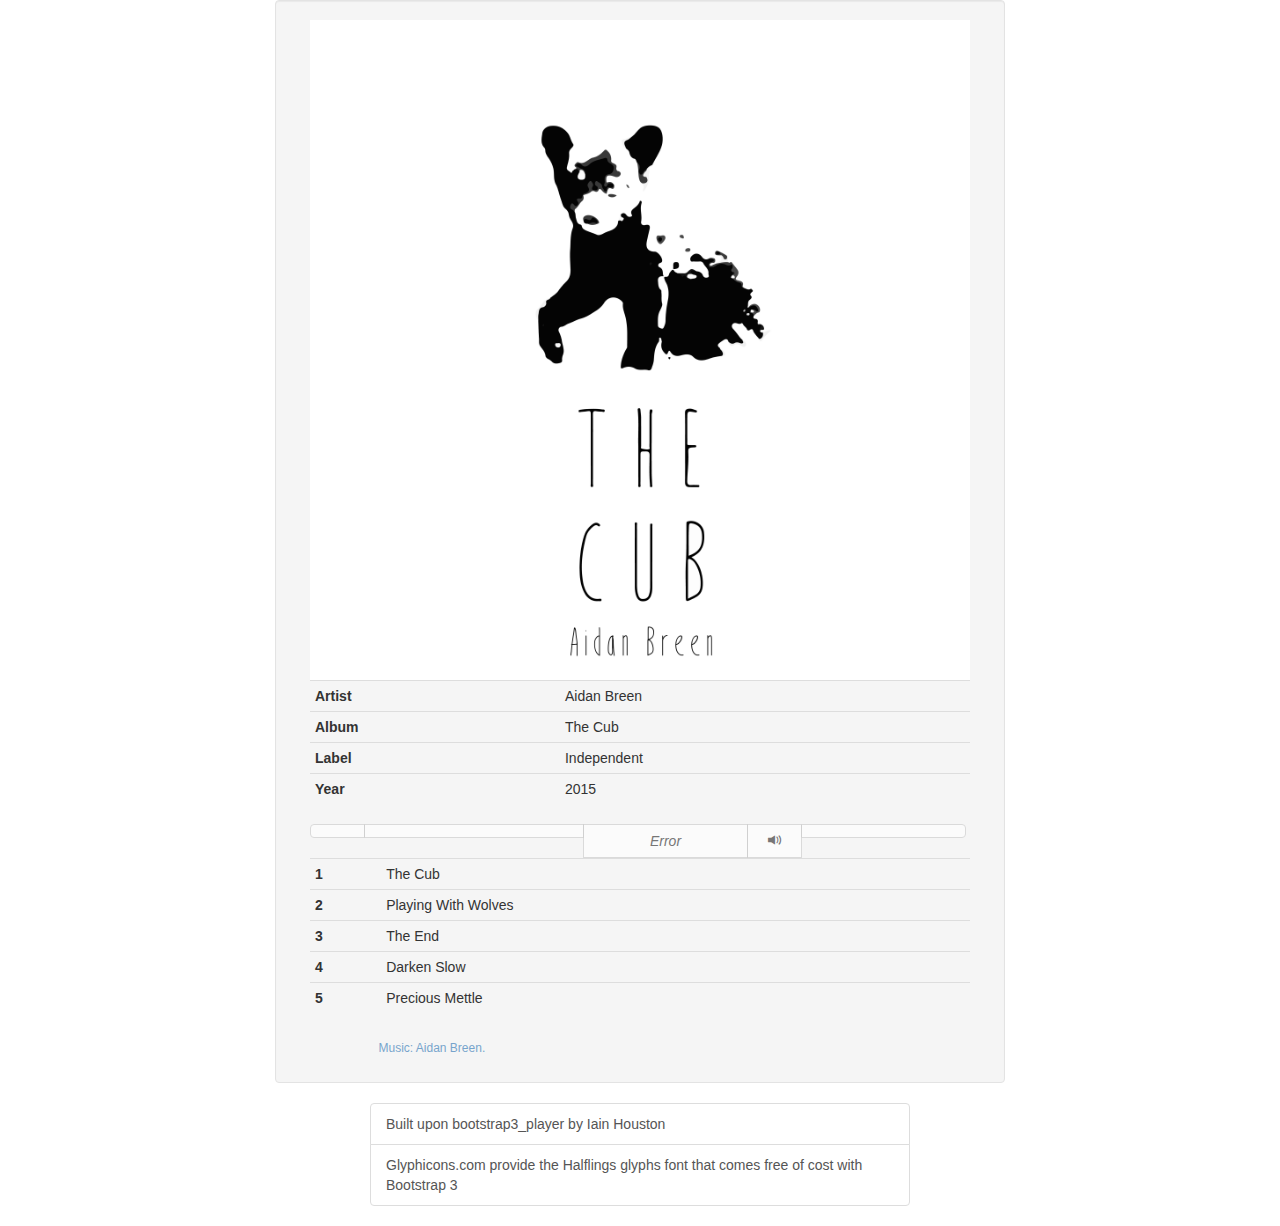
==== index.html @ eead749a "styling" ====
<!DOCTYPE html>
<html>
  <head>
    <title>bootstrap3_player demo</title>
    <meta name="viewport" content="width=device-width, initial-scale=1.0">

    <!-- ~~~~~~~~~~~~~~~~~~~~~~~~~~ Required CSS files ~~~~~~~~~~~~~~~~~~~~~~~~~~~~~~~~~~~~~~~~~~~~~~~~ -->
    <link href="https://maxcdn.bootstrapcdn.com/bootstrap/3.3.5/css/bootstrap.min.css" rel="stylesheet">
    <link href="css/bootstrap3_player.css" rel="stylesheet">
    <!-- ^ ^ ^ ^ ^ ^ ^ ^ ^ ^ ^ ^ ^ ^ ^ ^ ^ ^ ^ ^ ^ ^ ^ ^ ^ ^ ^ ^ ^ ^ ^ ^ ^ ^ ^ ^ ^ ^ ^ ^ ^ ^ ^ ^ ^ ^ ^  -->
    <!-- ^ ^ ^ ^ ^ ^ ^ ^ ^ ^ ^ ^ ^ ^ ^ ^ ^ ^ ^ ^ ^ ^ ^ ^ ^ ^ ^ ^ ^ ^ ^ ^ ^ ^ ^ ^ ^ ^ ^ ^ ^ ^ ^ ^ ^ ^ ^  -->

  </head>
  <body>


    <div class="container">
      <div class="row col-md-8 col-md-offset-2 col-xs-12">
        <!-- ~~~~~~~~~~~~~~~~~~~~~~~~~~~~ Example: Audio with data ~~~~~~~~~~~~~~~~~~~~~~~~~~~~~~~~~~~~~~~~~~~~~~~~ -->
        <audio controls
          data-info-album-art="images/cover.jpg"
          data-info-album-title="The Cub"
          data-info-artist="Aidan Breen"
          data-info-label="Independent"
          data-info-year="2015"
          data-info-att="Music: Aidan Breen."
          data-info-att-link="https://github.com/aido179"
          data-track-1-src-mp3="music/1.mp3"
          data-track-1-title="The Cub"
          data-track-2-src-mp3="music/2.mp3"
          data-track-2-title="Playing With Wolves"
          data-track-3-src-mp3="music/3.mp3"
          data-track-3-title="The End"
          data-track-4-src-mp3="music/4.mp3"
          data-track-4-title="Darken Slow"
          data-track-5-src-mp3="music/5.mp3"
          data-track-5-title="Precious Mettle">
          <source id="src-ogg" type="audio/ogg" />
          <source id="src-mp3" type="audio/mpeg" />
          An html5-capable browser is required to play this audio.
        </audio>
    <!-- ^ ^ ^ ^ ^ ^ ^ ^ ^ ^ ^ ^ ^ ^ ^ ^ ^ ^ ^ ^ ^ ^ ^ ^ ^ ^ ^ ^ ^ ^ ^ ^ ^ ^ ^ ^ ^ ^ ^ ^ ^ ^ ^ ^ ^ ^ ^  -->
    <!-- ^ ^ ^ ^ ^ ^ ^ ^ ^ ^ ^ ^ ^ ^ ^ ^ ^ ^ ^ ^ ^ ^ ^ ^ ^ ^ ^ ^ ^ ^ ^ ^ ^ ^ ^ ^ ^ ^ ^ ^ ^ ^ ^ ^ ^ ^ ^  -->

    <!-- ~~~~~~~~~~~~~~~~~~~~~~~~~~~~~~~~ Example: Audio with no data ~~~~~~~~~~~~~~~~~~~~~~~~~~~~~~~~~~~~~~~~~~~ -->
    <!--
    <h1> Playlist without Album Data</h1>
    <audio controls
      data-track-1-src-mp3="music/1.mp3"
      data-track-1-title="The Cub"
      data-track-2-src-mp3="music/2.mp3"
      data-track-2-title="Playing With Wolves"
      data-track-3-src-mp3="music/3.mp3"
      data-track-3-title="The End"
      data-track-4-src-mp3="music/4.mp3"
      data-track-4-title="Darken Slow"
      data-track-5-src-mp3="music/5.mp3"
      data-track-5-title="Precious Mettle">
      <source id="src-ogg" type="audio/ogg" />
      <source id="src-mp3" type="audio/mpeg" />
      An html5-capable browser is required to play this audio.
    </audio>
  -->



      </div><!-- /row -->
      <!-- /row -->
      <footer class="row col-md-6 col-md-offset-3 col-xs-12">
        <div class="list-group">
          <a  class="list-group-item" href="https://www.flickr.com/photos/13481006@N08/sets/72157650312130202/">
          Built upon bootstrap3_player by Iain Houston</a>
          <a  class="list-group-item" href="http://glyphicons.com/">
          Glyphicons.com provide the Halflings glyphs font that comes free of cost with Bootstrap 3</a>
        </div>
        <!-- /list-group -->
      </footer>


      <!-- ~~~~~~~~~~~~~~~~~~~~~~~~~~ Required Javascript files ~~~~~~~~~~~~~~~~~~~~~~~~~~~~~~~~~~~~~~~~~~~~~~~~ -->
      <script src="https://ajax.googleapis.com/ajax/libs/jquery/1.11.1/jquery.min.js"></script>
      <script src="https://maxcdn.bootstrapcdn.com/bootstrap/3.3.1/js/bootstrap.min.js"></script>
      <script src="js/bootstrap3_player.js"></script>
      <!-- ^ ^ ^ ^ ^ ^ ^ ^ ^ ^ ^ ^ ^ ^ ^ ^ ^ ^ ^ ^ ^ ^ ^ ^ ^ ^ ^ ^ ^ ^ ^ ^ ^ ^ ^ ^ ^ ^ ^ ^ ^ ^ ^ ^ ^ ^ ^ ^ ^ ^  -->
      <!-- ^ ^ ^ ^ ^ ^ ^ ^ ^ ^ ^ ^ ^ ^ ^ ^ ^ ^ ^ ^ ^ ^ ^ ^ ^ ^ ^ ^ ^ ^ ^ ^ ^ ^ ^ ^ ^ ^ ^ ^ ^ ^ ^ ^ ^ ^ ^ ^ ^ ^  -->


    </div><!-- container -->
  </body>
</html>
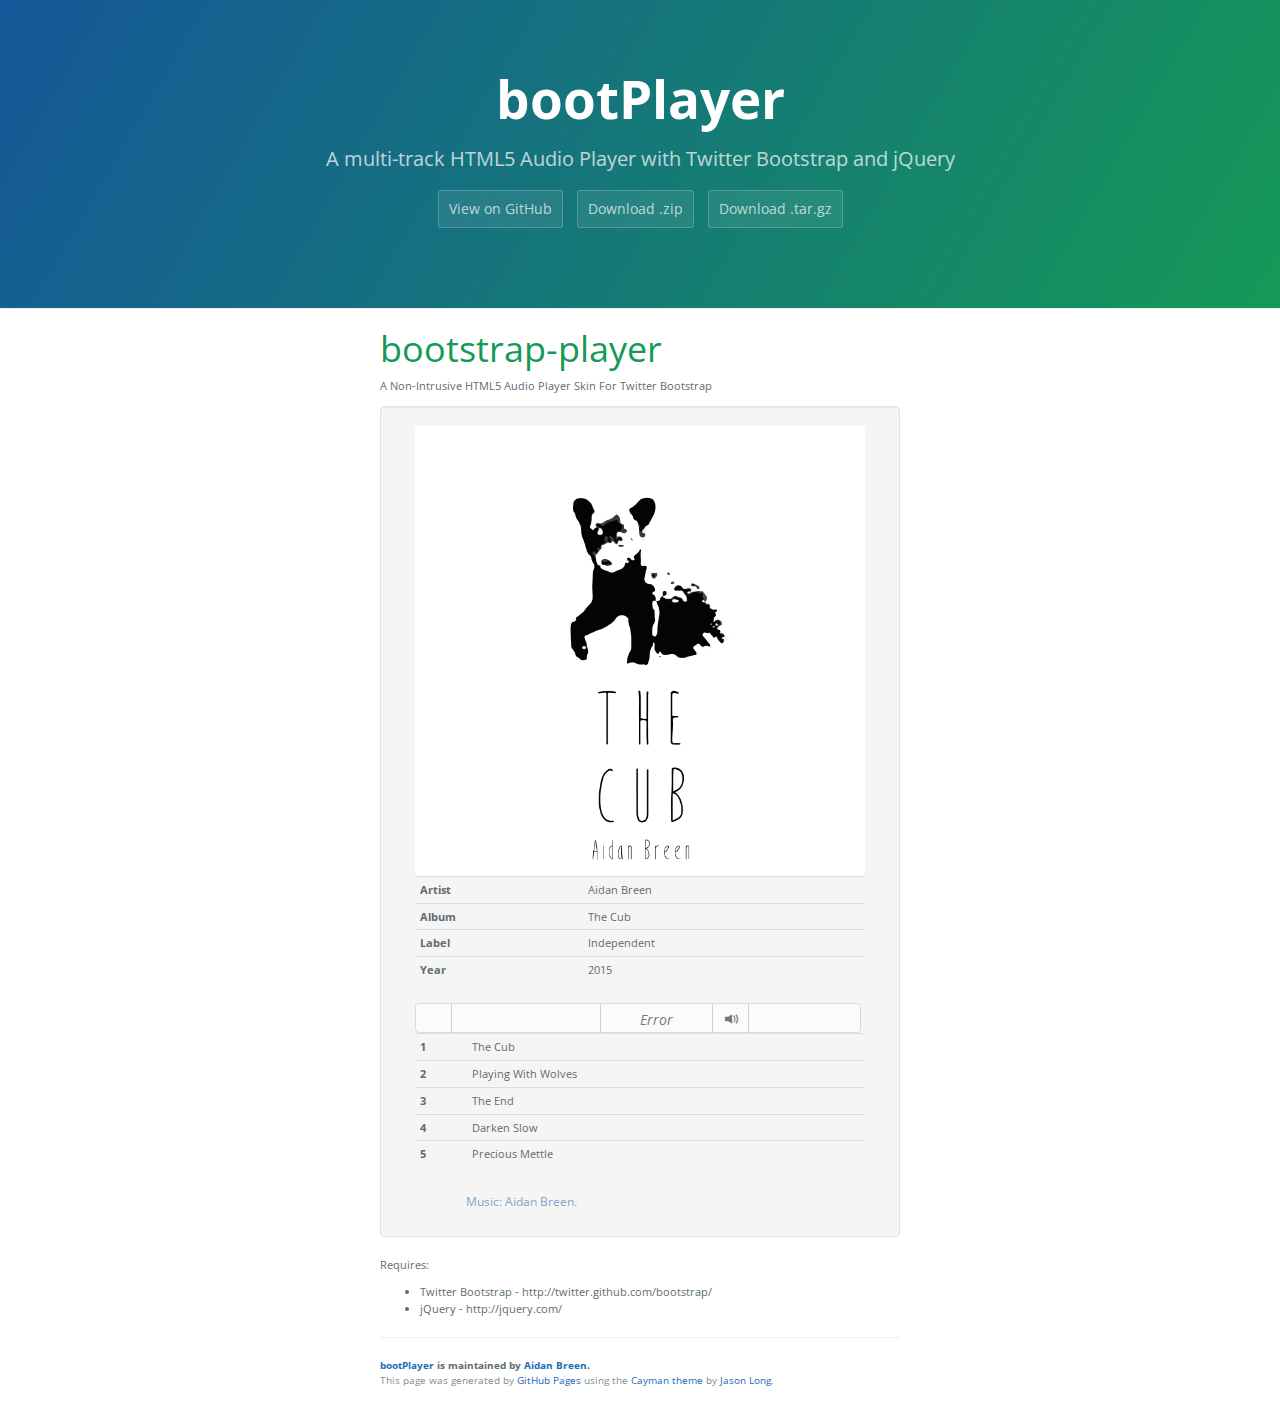
==== commit 374b9e57: "styling gh-pages" ====
--- a/index.html
+++ b/index.html
@@ -1,23 +1,30 @@
 <!DOCTYPE html>
-<html>
+<html lang="en-us">
   <head>
-    <title>bootstrap3_player demo</title>
-    <meta name="viewport" content="width=device-width, initial-scale=1.0">
-
-    <!-- ~~~~~~~~~~~~~~~~~~~~~~~~~~ Required CSS files ~~~~~~~~~~~~~~~~~~~~~~~~~~~~~~~~~~~~~~~~~~~~~~~~ -->
+    <meta charset="UTF-8">
+    <title>bootPlayer</title>
+    <meta name="viewport" >
     <link href="https://maxcdn.bootstrapcdn.com/bootstrap/3.3.5/css/bootstrap.min.css" rel="stylesheet">
-    <link href="css/bootstrap3_player.css" rel="stylesheet">
-    <!-- ^ ^ ^ ^ ^ ^ ^ ^ ^ ^ ^ ^ ^ ^ ^ ^ ^ ^ ^ ^ ^ ^ ^ ^ ^ ^ ^ ^ ^ ^ ^ ^ ^ ^ ^ ^ ^ ^ ^ ^ ^ ^ ^ ^ ^ ^ ^  -->
-    <!-- ^ ^ ^ ^ ^ ^ ^ ^ ^ ^ ^ ^ ^ ^ ^ ^ ^ ^ ^ ^ ^ ^ ^ ^ ^ ^ ^ ^ ^ ^ ^ ^ ^ ^ ^ ^ ^ ^ ^ ^ ^ ^ ^ ^ ^ ^ ^  -->
-
+    <!--<link rel="stylesheet" href="css/normalize.css">-->
+    <link href='https://fonts.googleapis.com/css?family=Open+Sans:400,700' rel='stylesheet' type='text/css'>
+    <link rel="stylesheet" href="css/cayman.css">
+    <link rel="stylesheet" href="css/player.css">
   </head>
   <body>
+    <section class="page-header">
+      <h1 class="project-name">bootPlayer</h1>
+      <h2 class="project-tagline">A multi-track HTML5 Audio Player with Twitter Bootstrap and jQuery</h2>
+      <a href="https://github.com/aido179/bootPlayer" class="caymanbtn">View on GitHub</a>
+      <a href="https://github.com/aido179/bootPlayer/zipball/master" class="caymanbtn">Download .zip</a>
+      <a href="https://github.com/aido179/bootPlayer/tarball/master" class="caymanbtn">Download .tar.gz</a>
+    </section>
+
+    <section class="main-content">
+      <h1>bootstrap-player</h1>
+      <p>A Non-Intrusive HTML5 Audio Player Skin For Twitter Bootstrap</p>
 
 
-    <div class="container">
-      <div class="row col-md-8 col-md-offset-2 col-xs-12">
-        <!-- ~~~~~~~~~~~~~~~~~~~~~~~~~~~~ Example: Audio with data ~~~~~~~~~~~~~~~~~~~~~~~~~~~~~~~~~~~~~~~~~~~~~~~~ -->
-        <audio controls
+      <audio controls
           data-info-album-art="images/cover.jpg"
           data-info-album-title="The Cub"
           data-info-artist="Aidan Breen"
@@ -39,52 +46,23 @@
           <source id="src-mp3" type="audio/mpeg" />
           An html5-capable browser is required to play this audio.
         </audio>
-    <!-- ^ ^ ^ ^ ^ ^ ^ ^ ^ ^ ^ ^ ^ ^ ^ ^ ^ ^ ^ ^ ^ ^ ^ ^ ^ ^ ^ ^ ^ ^ ^ ^ ^ ^ ^ ^ ^ ^ ^ ^ ^ ^ ^ ^ ^ ^ ^  -->
-    <!-- ^ ^ ^ ^ ^ ^ ^ ^ ^ ^ ^ ^ ^ ^ ^ ^ ^ ^ ^ ^ ^ ^ ^ ^ ^ ^ ^ ^ ^ ^ ^ ^ ^ ^ ^ ^ ^ ^ ^ ^ ^ ^ ^ ^ ^ ^ ^  -->
-
-    <!-- ~~~~~~~~~~~~~~~~~~~~~~~~~~~~~~~~ Example: Audio with no data ~~~~~~~~~~~~~~~~~~~~~~~~~~~~~~~~~~~~~~~~~~~ -->
-    <!--
-    <h1> Playlist without Album Data</h1>
-    <audio controls
-      data-track-1-src-mp3="music/1.mp3"
-      data-track-1-title="The Cub"
-      data-track-2-src-mp3="music/2.mp3"
-      data-track-2-title="Playing With Wolves"
-      data-track-3-src-mp3="music/3.mp3"
-      data-track-3-title="The End"
-      data-track-4-src-mp3="music/4.mp3"
-      data-track-4-title="Darken Slow"
-      data-track-5-src-mp3="music/5.mp3"
-      data-track-5-title="Precious Mettle">
-      <source id="src-ogg" type="audio/ogg" />
-      <source id="src-mp3" type="audio/mpeg" />
-      An html5-capable browser is required to play this audio.
-    </audio>
-  -->
 
 
 
-      </div><!-- /row -->
-      <!-- /row -->
-      <footer class="row col-md-6 col-md-offset-3 col-xs-12">
-        <div class="list-group">
-          <a  class="list-group-item" href="https://www.flickr.com/photos/13481006@N08/sets/72157650312130202/">
-          Built upon bootstrap3_player by Iain Houston</a>
-          <a  class="list-group-item" href="http://glyphicons.com/">
-          Glyphicons.com provide the Halflings glyphs font that comes free of cost with Bootstrap 3</a>
-        </div>
-        <!-- /list-group -->
+      <p>Requires:</p>
+      <ul>
+        <li>Twitter Bootstrap - http://twitter.github.com/bootstrap/</li>
+        <li>jQuery - http://jquery.com/</li>
+      </ul>
+
+      <footer class="site-footer">
+        <span class="site-footer-owner"><a href="https://github.com/aido179/bootPlayer">bootPlayer</a> is maintained by <a href="https://github.com/aido179">Aidan Breen</a>.</span>
+        <span class="site-footer-credits">This page was generated by <a href="https://pages.github.com">GitHub Pages</a> using the <a href="https://github.com/jasonlong/cayman-theme">Cayman theme</a> by <a href="https://twitter.com/jasonlong">Jason Long</a>.</span>
       </footer>
 
-
-      <!-- ~~~~~~~~~~~~~~~~~~~~~~~~~~ Required Javascript files ~~~~~~~~~~~~~~~~~~~~~~~~~~~~~~~~~~~~~~~~~~~~~~~~ -->
-      <script src="https://ajax.googleapis.com/ajax/libs/jquery/1.11.1/jquery.min.js"></script>
-      <script src="https://maxcdn.bootstrapcdn.com/bootstrap/3.3.1/js/bootstrap.min.js"></script>
-      <script src="js/bootstrap3_player.js"></script>
-      <!-- ^ ^ ^ ^ ^ ^ ^ ^ ^ ^ ^ ^ ^ ^ ^ ^ ^ ^ ^ ^ ^ ^ ^ ^ ^ ^ ^ ^ ^ ^ ^ ^ ^ ^ ^ ^ ^ ^ ^ ^ ^ ^ ^ ^ ^ ^ ^ ^ ^ ^  -->
-      <!-- ^ ^ ^ ^ ^ ^ ^ ^ ^ ^ ^ ^ ^ ^ ^ ^ ^ ^ ^ ^ ^ ^ ^ ^ ^ ^ ^ ^ ^ ^ ^ ^ ^ ^ ^ ^ ^ ^ ^ ^ ^ ^ ^ ^ ^ ^ ^ ^ ^ ^  -->
-
-
-    </div><!-- container -->
+    </section>
+    <script src="https://ajax.googleapis.com/ajax/libs/jquery/1.11.1/jquery.min.js"></script>
+    <script src="https://maxcdn.bootstrapcdn.com/bootstrap/3.3.1/js/bootstrap.min.js"></script>
+    <script src="js/player.js"></script>
   </body>
 </html>
--- a/css/cayman.css
+++ b/css/cayman.css
@@ -0,0 +1,223 @@
+* {
+  box-sizing: border-box; }
+
+body {
+  padding: 0;
+  margin: 0;
+  font-family: "Open Sans", "Helvetica Neue", Helvetica, Arial, sans-serif !important;
+  line-height: 1.5;
+  color: #606c71; }
+h1{
+  font-weight: bold;
+}
+
+a {
+  color: #1e6bb8;
+  text-decoration: none; }
+  a:hover {
+    text-decoration: underline; }
+
+.caymanbtn {
+  display: inline-block;
+  margin-bottom: 1rem;
+  color: rgba(255, 255, 255, 0.7);
+  background-color: rgba(255, 255, 255, 0.08);
+  border-color: rgba(255, 255, 255, 0.2);
+  border-style: solid;
+  border-width: 1px;
+  border-radius: 0.3rem;
+  transition: color 0.2s, background-color 0.2s, border-color 0.2s; }
+  .caymanbtn:hover {
+    color: rgba(255, 255, 255, 0.8);
+    text-decoration: none;
+    background-color: rgba(255, 255, 255, 0.2);
+    border-color: rgba(255, 255, 255, 0.3); }
+  .caymanbtn + .caymanbtn {
+    margin-left: 1rem; }
+  @media screen and (min-width: 64em) {
+    .caymanbtn {
+      padding: 0.75rem 1rem; } }
+  @media screen and (min-width: 42em) and (max-width: 64em) {
+    .caymanbtn {
+      padding: 0.6rem 0.9rem;
+      font-size: 0.9rem; } }
+  @media screen and (max-width: 42em) {
+    .caymanbtn {
+      display: block;
+      width: 100%;
+      padding: 0.75rem;
+      font-size: 0.9rem; }
+      .caymanbtn + .caymanbtn {
+        margin-top: 1rem;
+        margin-left: 0; } }
+
+.page-header {
+  padding: 7rem 8rem;
+  margin:0;
+  color: #fff;
+  text-align: center;
+  background-color: #159957;
+  background-image: linear-gradient(120deg, #155799, #159957);
+}
+
+  @media screen and (min-width: 64em) {
+    .page-header {
+      padding: 7rem 8rem; } }
+  @media screen and (min-width: 42em) and (max-width: 64em) {
+    .page-header {
+      padding: 5rem 6rem; } }
+  @media screen and (max-width: 42em) {
+    .page-header {
+      padding: 3rem 2rem; } }
+
+.project-name {
+  margin-top: 0;
+  margin-bottom: 0.1rem; }
+  @media screen and (min-width: 64em) {
+    .project-name {
+      font-size: 5.25rem; } }
+  @media screen and (min-width: 42em) and (max-width: 64em) {
+    .project-name {
+      font-size: 3.25rem; } }
+  @media screen and (max-width: 42em) {
+    .project-name {
+      font-size: 2.75rem; } }
+
+.project-tagline {
+  margin-bottom: 2rem;
+  font-weight: normal;
+  opacity: 0.7; }
+  @media screen and (min-width: 64em) {
+    .project-tagline {
+      font-size: 2rem; } }
+  @media screen and (min-width: 42em) and (max-width: 64em) {
+    .project-tagline {
+      font-size: 2rem; } }
+  @media screen and (max-width: 42em) {
+    .project-tagline {
+      font-size: 1.5rem; } }
+
+.main-content :first-child {
+  margin-top: 0; }
+@media screen and (min-width: 64em) {
+  .main-content {
+    max-width: 64rem;
+    padding: 2rem 6rem;
+    margin: 0 auto;
+    font-size: 1.1rem; } }
+@media screen and (min-width: 42em) and (max-width: 64em) {
+  .main-content {
+    padding: 2rem 4rem;
+    font-size: 1.1rem; } }
+@media screen and (max-width: 42em) {
+  .main-content {
+    padding: 2rem 1rem;
+    font-size: 1rem; } }
+.main-content img {
+  max-width: 100%; }
+.main-content h1, .main-content h2, .main-content h3, .main-content h4, .main-content h5, .main-content h6 {
+  margin-top: 2rem;
+  margin-bottom: 1rem;
+  font-weight: normal;
+  color: #159957; }
+.main-content p {
+  margin-bottom: 1em; }
+.main-content code {
+  padding: 2px 4px;
+  font-family: Consolas, "Liberation Mono", Menlo, Courier, monospace;
+  font-size: 0.9rem;
+  color: #383e41;
+  background-color: #f3f6fa;
+  border-radius: 0.3rem; }
+.main-content pre {
+  padding: 0.8rem;
+  margin-top: 0;
+  margin-bottom: 1rem;
+  font: 1rem Consolas, "Liberation Mono", Menlo, Courier, monospace;
+  color: #567482;
+  word-wrap: normal;
+  background-color: #f3f6fa;
+  border: solid 1px #dce6f0;
+  border-radius: 0.3rem; }
+  .main-content pre > code {
+    padding: 0;
+    margin: 0;
+    font-size: 0.9rem;
+    color: #567482;
+    word-break: normal;
+    white-space: pre;
+    background: transparent;
+    border: 0; }
+.main-content .highlight {
+  margin-bottom: 1rem; }
+  .main-content .highlight pre {
+    margin-bottom: 0;
+    word-break: normal; }
+.main-content .highlight pre, .main-content pre {
+  padding: 0.8rem;
+  overflow: auto;
+  font-size: 0.9rem;
+  line-height: 1.45;
+  border-radius: 0.3rem;
+  -webkit-overflow-scrolling: touch; }
+.main-content pre code, .main-content pre tt {
+  display: inline;
+  max-width: initial;
+  padding: 0;
+  margin: 0;
+  overflow: initial;
+  line-height: inherit;
+  word-wrap: normal;
+  background-color: transparent;
+  border: 0; }
+  .main-content pre code:before, .main-content pre code:after, .main-content pre tt:before, .main-content pre tt:after {
+    content: normal; }
+.main-content ul, .main-content ol {
+  margin-top: 0; }
+.main-content blockquote {
+  padding: 0 1rem;
+  margin-left: 0;
+  color: #819198;
+  border-left: 0.3rem solid #dce6f0; }
+  .main-content blockquote > :first-child {
+    margin-top: 0; }
+  .main-content blockquote > :last-child {
+    margin-bottom: 0; }
+
+.main-content dl {
+  padding: 0; }
+  .main-content dl dt {
+    padding: 0;
+    margin-top: 1rem;
+    font-size: 1rem;
+    font-weight: bold; }
+  .main-content dl dd {
+    padding: 0;
+    margin-bottom: 1rem; }
+.main-content hr {
+  height: 2px;
+  padding: 0;
+  margin: 1rem 0;
+  background-color: #eff0f1;
+  border: 0; }
+
+.site-footer {
+  padding-top: 2rem;
+  margin-top: 2rem;
+  border-top: solid 1px #eff0f1; }
+  @media screen and (min-width: 64em) {
+    .site-footer {
+      font-size: 1rem; } }
+  @media screen and (min-width: 42em) and (max-width: 64em) {
+    .site-footer {
+      font-size: 1rem; } }
+  @media screen and (max-width: 42em) {
+    .site-footer {
+      font-size: 0.9rem; } }
+
+.site-footer-owner {
+  display: block;
+  font-weight: bold; }
+
+.site-footer-credits {
+  color: #819198; }
--- a/css/player.css
+++ b/css/player.css
@@ -0,0 +1,74 @@
+.playa input[type="range"] {
+  background-color: #ddd;
+  border: 1px solid #bbb;
+  border-radius: 0.5em;
+  opacity: 0.5;
+  height: 1em;
+  top: 2px;
+  position: relative;
+}
+
+.playa  .thumbnail  {
+    width:100%;
+}
+
+/* sliders and buttons need a uniform height */
+.playa .btn-group .btn {
+    display:inline-block;
+    float:none;
+    height: 2.2em;
+}
+
+/*  contains the attribution link */
+.playa .row:nth-child(4) {
+  overflow: hidden;
+}
+
+/* Acknowledgements:
+To Glyphicons (http://glyphicons.com/) for the Halflings glyphs font */
+
+/* .spin is used to rotate glyphicon glyphicon-refresh */
+.spin {
+  -webkit-animation: spin 2s infinite linear;
+  -moz-animation: spin 2s infinite linear;
+  -o-animation: spin 2s infinite linear;
+  animation: spin 2s infinite linear;
+}
+
+@-moz-keyframes spin {
+  from {
+    -moz-transform: rotate(0deg);
+  }
+  to {
+    -moz-transform: rotate(360deg);
+  }
+}
+
+@-webkit-keyframes spin {
+  from {
+    -webkit-transform: rotate(0deg);
+  }
+  to {
+    -webkit-transform: rotate(360deg);
+  }
+}
+
+@keyframes spin {
+  from {
+    transform: rotate(0deg);
+  }
+  to {
+    transform: rotate(360deg);
+  }
+}
+
+/*
+Style track listing table.
+ */
+.table-hover > tbody > tr:hover {
+  background-color: #D2D2D2;
+  cursor: pointer;
+}
+.playerTrackRowPlayIcon{
+  width:2em;
+}
